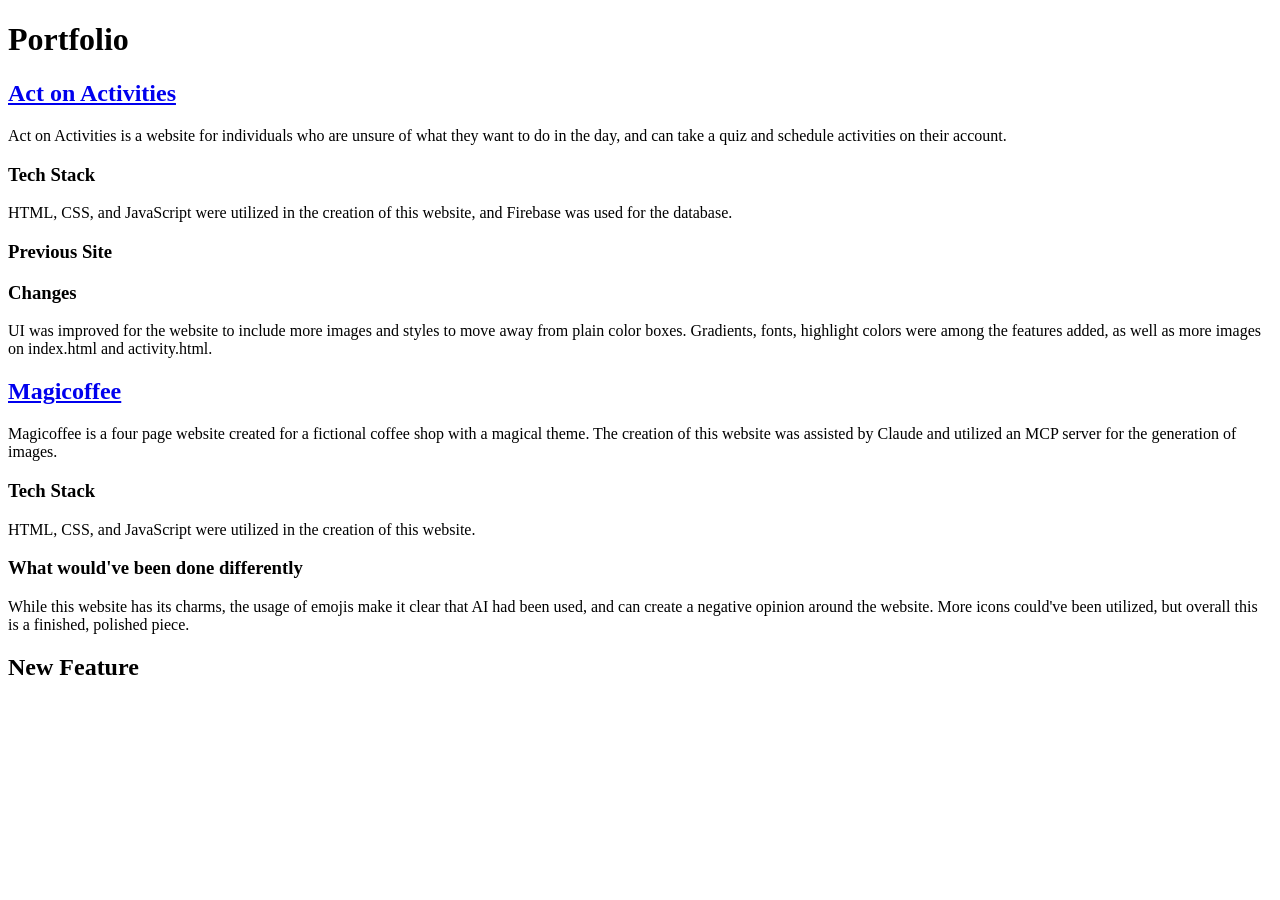
==== portfolio.html @ 449bdbff "first commit" ====
<!DOCTYPE html>
<html lang="en">

<head>
    <meta charset="UTF-8">
    <meta name="viewport" content="width=device-width, initial-scale=1.0">
    <title>Jenna Blubaugh Portfolio</title>
</head>

<body>

    <h1>Portfolio</h1>

    <a href="https://actonactivities.netlify.app/">
        <h2>Act on Activities</h2>
    </a>

    <p>Act on Activities is a website for individuals who are unsure of what they
        want to do in the day, and can take a quiz and schedule activities on their account.
    </p>

    <h3>Tech Stack</h3>
    <p>HTML, CSS, and JavaScript were utilized in the creation of this website, and Firebase was used for the database.
    </p>

    <h3>Previous Site</h3>

    <!--VIDEO-->

    <h3>Changes</h3>

    <p>UI was improved for the website to include more images and styles to move away from plain color boxes. Gradients,
        fonts, highlight colors were among the features added, as well as more images on index.html and activity.html.
    </p>


    <h2>
        <a href="https://magicoffeestaticsite.netlify.app/">Magicoffee</a>
    </h2>
    <p>Magicoffee is a four page website created for a fictional coffee shop with a magical theme. The creation of this
        website was assisted by Claude and utilized an MCP server for the generation of images.</p>

    <h3>Tech Stack</h3>
    <p>HTML, CSS, and JavaScript were utilized in the creation of this website.</p>

    <h3>What would've been done differently</h3>

    <p>While this website has its charms, the usage of emojis make it clear that AI had been used, and can create a
        negative opinion around the website. More icons could've been utilized, but overall this is a finished, polished
        piece. </p>




    <h2>New Feature</h2>
</body>

</html>
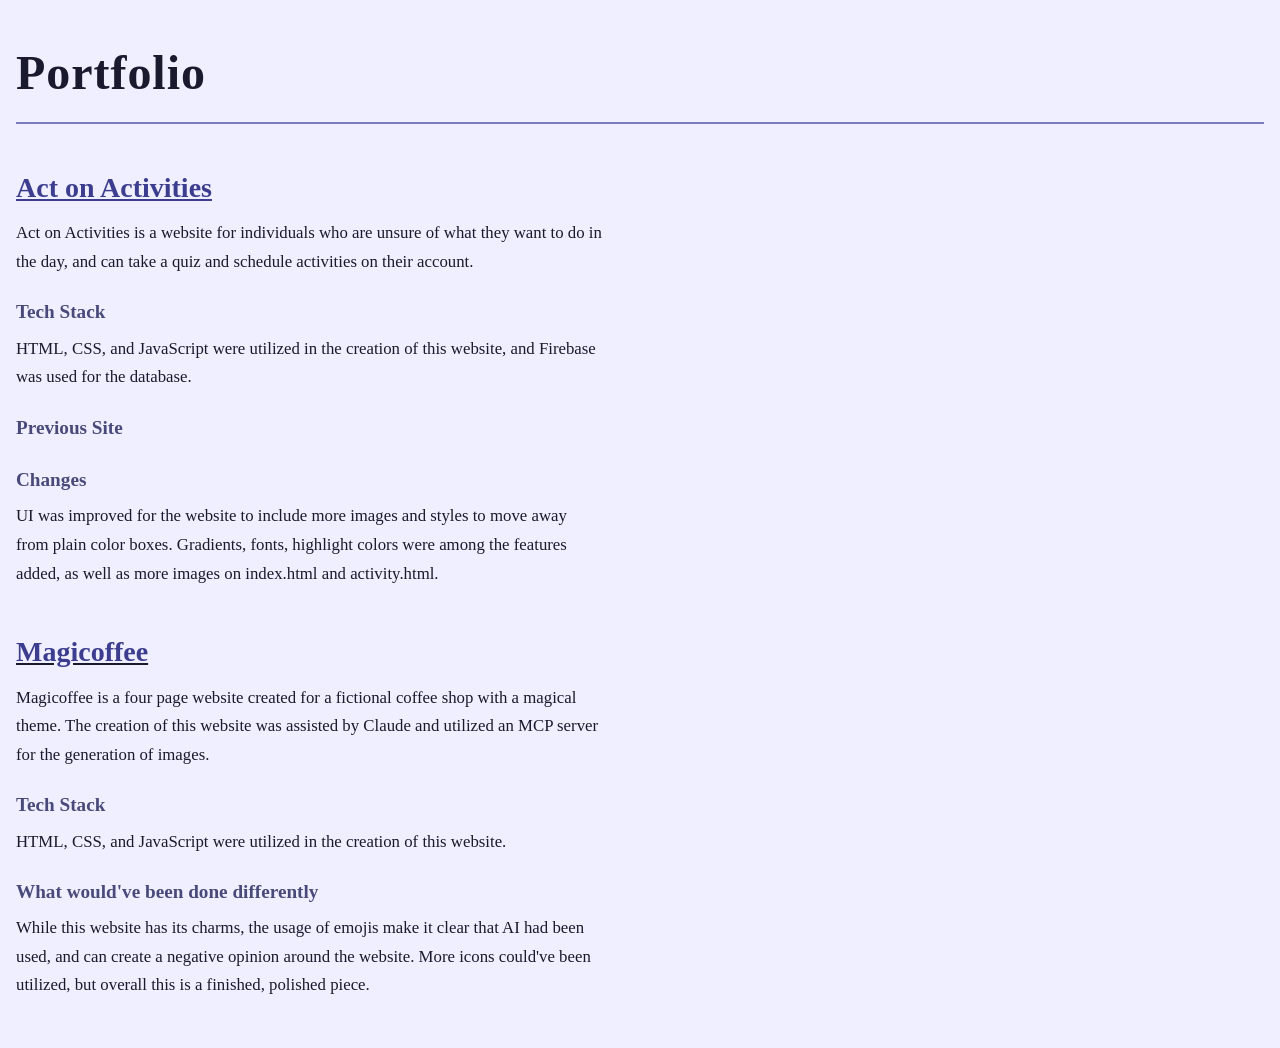
==== commit 4716be40: "Basic styling" ====
--- a/portfolio.html
+++ b/portfolio.html
@@ -5,6 +5,7 @@
     <meta charset="UTF-8">
     <meta name="viewport" content="width=device-width, initial-scale=1.0">
     <title>Jenna Blubaugh Portfolio</title>
+    <link rel="stylesheet" href="css/styles.css">
 </head>
 
 <body>
@@ -50,9 +51,6 @@
         piece. </p>
 
 
-
-
-    <h2>New Feature</h2>
 </body>
 
 </html>
--- a/css/styles.css
+++ b/css/styles.css
@@ -0,0 +1,96 @@
+*,
+*::before,
+*::after {
+    box-sizing: border-box;
+    margin: 0;
+    padding: 0;
+}
+
+body {
+    background-color: rgb(239, 239, 255);
+    font-family: Georgia, 'Times New Roman', Times, serif;
+    color: #1a1a2e;
+    line-height: 1.7;
+    padding: 2rem 1rem;
+}
+
+h1 {
+    font-size: clamp(2rem, 5vw, 3rem);
+    font-weight: bold;
+    margin-bottom: 2.5rem;
+    letter-spacing: 0.02em;
+    border-bottom: 2px solid #7b7bbd;
+    padding-bottom: 0.5rem;
+}
+
+h2 {
+    font-size: clamp(1.25rem, 3vw, 1.75rem);
+    margin-top: 2.5rem;
+    margin-bottom: 0.5rem;
+    text-decoration: underline;
+}
+
+h2 a {
+    color: #3d3d8f;
+    text-decoration: none;
+}
+
+h2 a:hover {
+    text-decoration: underline;
+    color: #5555b5;
+}
+
+a>h2 {
+    color: #3d3d8f;
+}
+
+a>h2:hover {
+    color: #5555b5;
+    text-decoration: underline;
+}
+
+a {
+    color: #3d3d8f;
+    text-decoration: none;
+}
+
+a:hover {
+    text-decoration: underline;
+}
+
+h3 {
+    font-size: clamp(1rem, 2.5vw, 1.2rem);
+    margin-top: 1.25rem;
+    margin-bottom: 0.35rem;
+    color: #4a4a7a;
+}
+
+p {
+    max-width: 70ch;
+    margin-bottom: 1rem;
+    font-size: clamp(0.95rem, 2vw, 1.05rem);
+}
+
+.project {
+    margin-bottom: 3rem;
+}
+
+main,
+.content {
+    max-width: 800px;
+    margin: 0 auto;
+}
+
+@media (max-width: 600px) {
+    body {
+        padding: 1.25rem 0.75rem;
+    }
+
+    h1 {
+        margin-bottom: 1.5rem;
+    }
+
+    h2 {
+        margin-top: 2rem;
+    }
+}
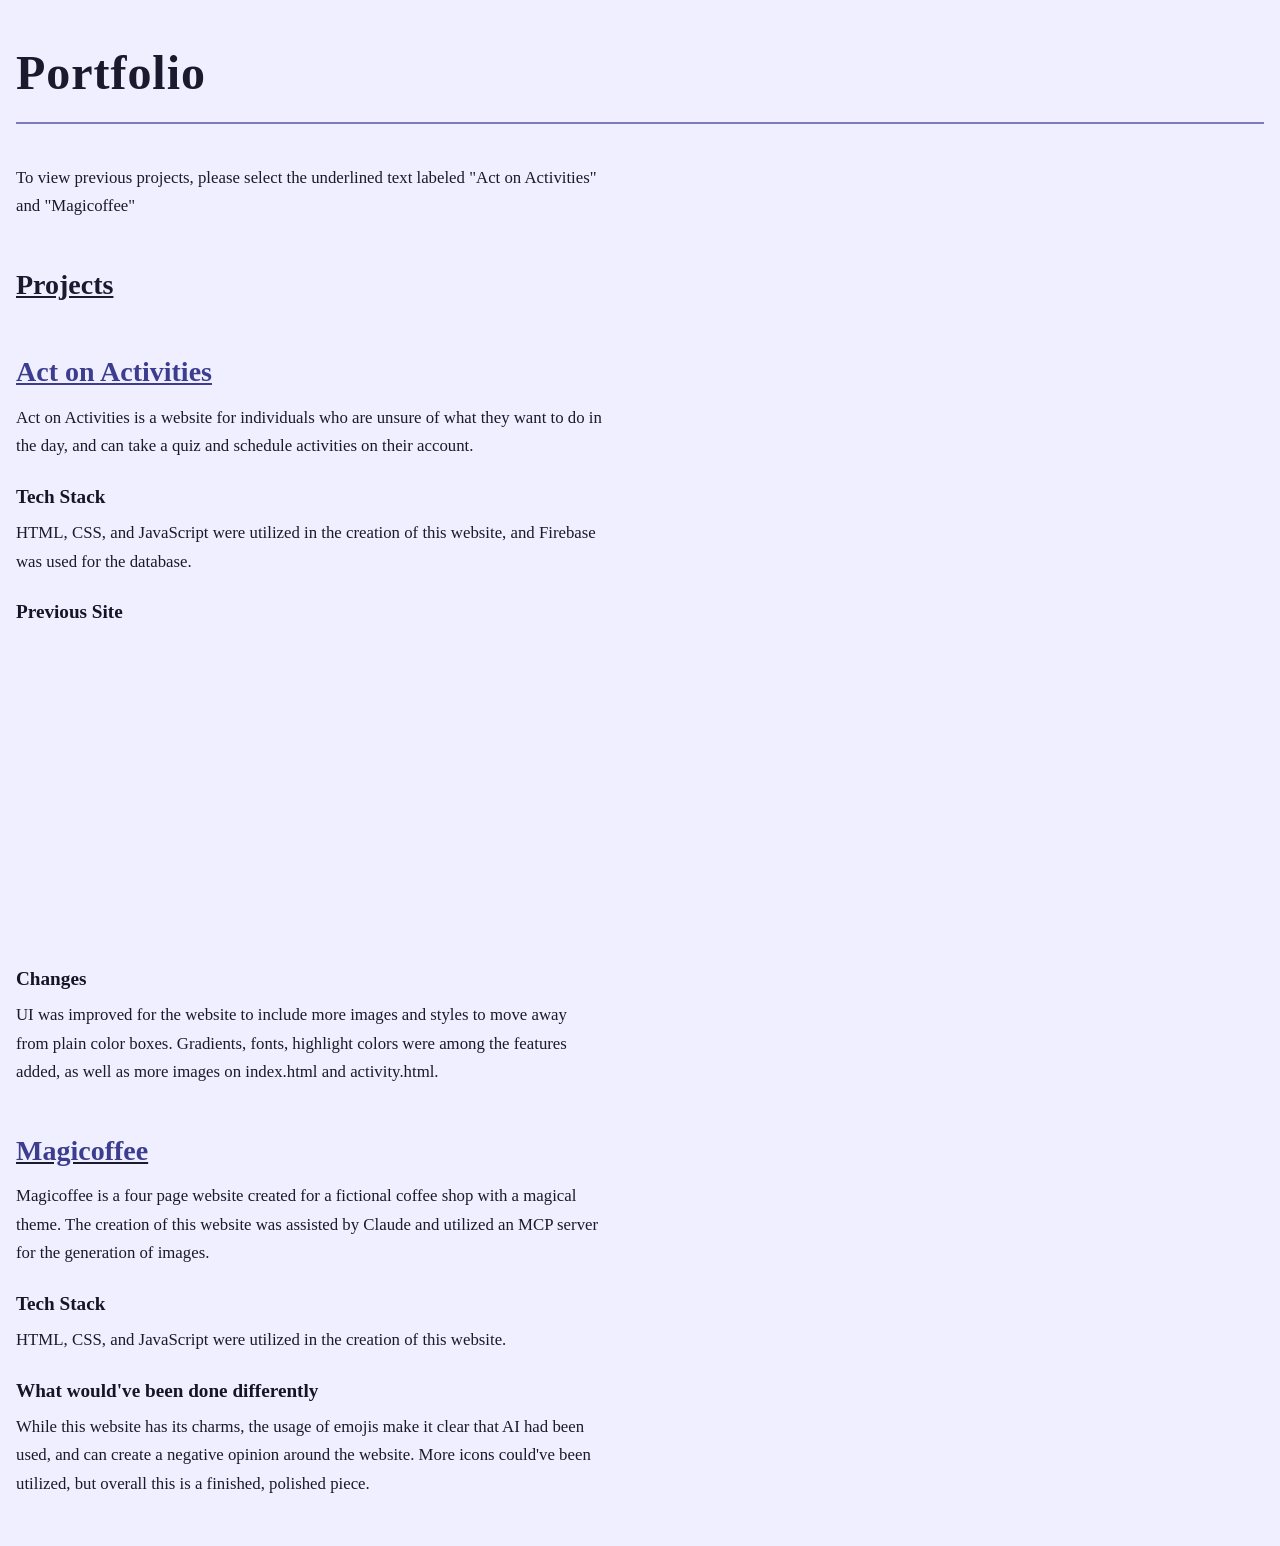
==== commit 974702b2: "Add sped up video of previous website appearance, as the website has been updated since then.  Added" ====
--- a/portfolio.html
+++ b/portfolio.html
@@ -11,6 +11,11 @@
 <body>
 
     <h1>Portfolio</h1>
+
+    <p>To view previous projects, please select the underlined text labeled "Act on Activities" and "Magicoffee"</p>
+
+
+    <h2>Projects</h2>
 
     <a href="https://actonactivities.netlify.app/">
         <h2>Act on Activities</h2>
@@ -26,7 +31,9 @@
 
     <h3>Previous Site</h3>
 
-    <!--VIDEO-->
+    <video width="400" height="300" autoplay muted>
+        <source src="videos/AoASnippet.MP4" type="video/mp4">
+    </video>
 
     <h3>Changes</h3>
 
--- a/css/styles.css
+++ b/css/styles.css
@@ -62,7 +62,7 @@
     font-size: clamp(1rem, 2.5vw, 1.2rem);
     margin-top: 1.25rem;
     margin-bottom: 0.35rem;
-    color: #4a4a7a;
+    color: #151523;
 }
 
 p {
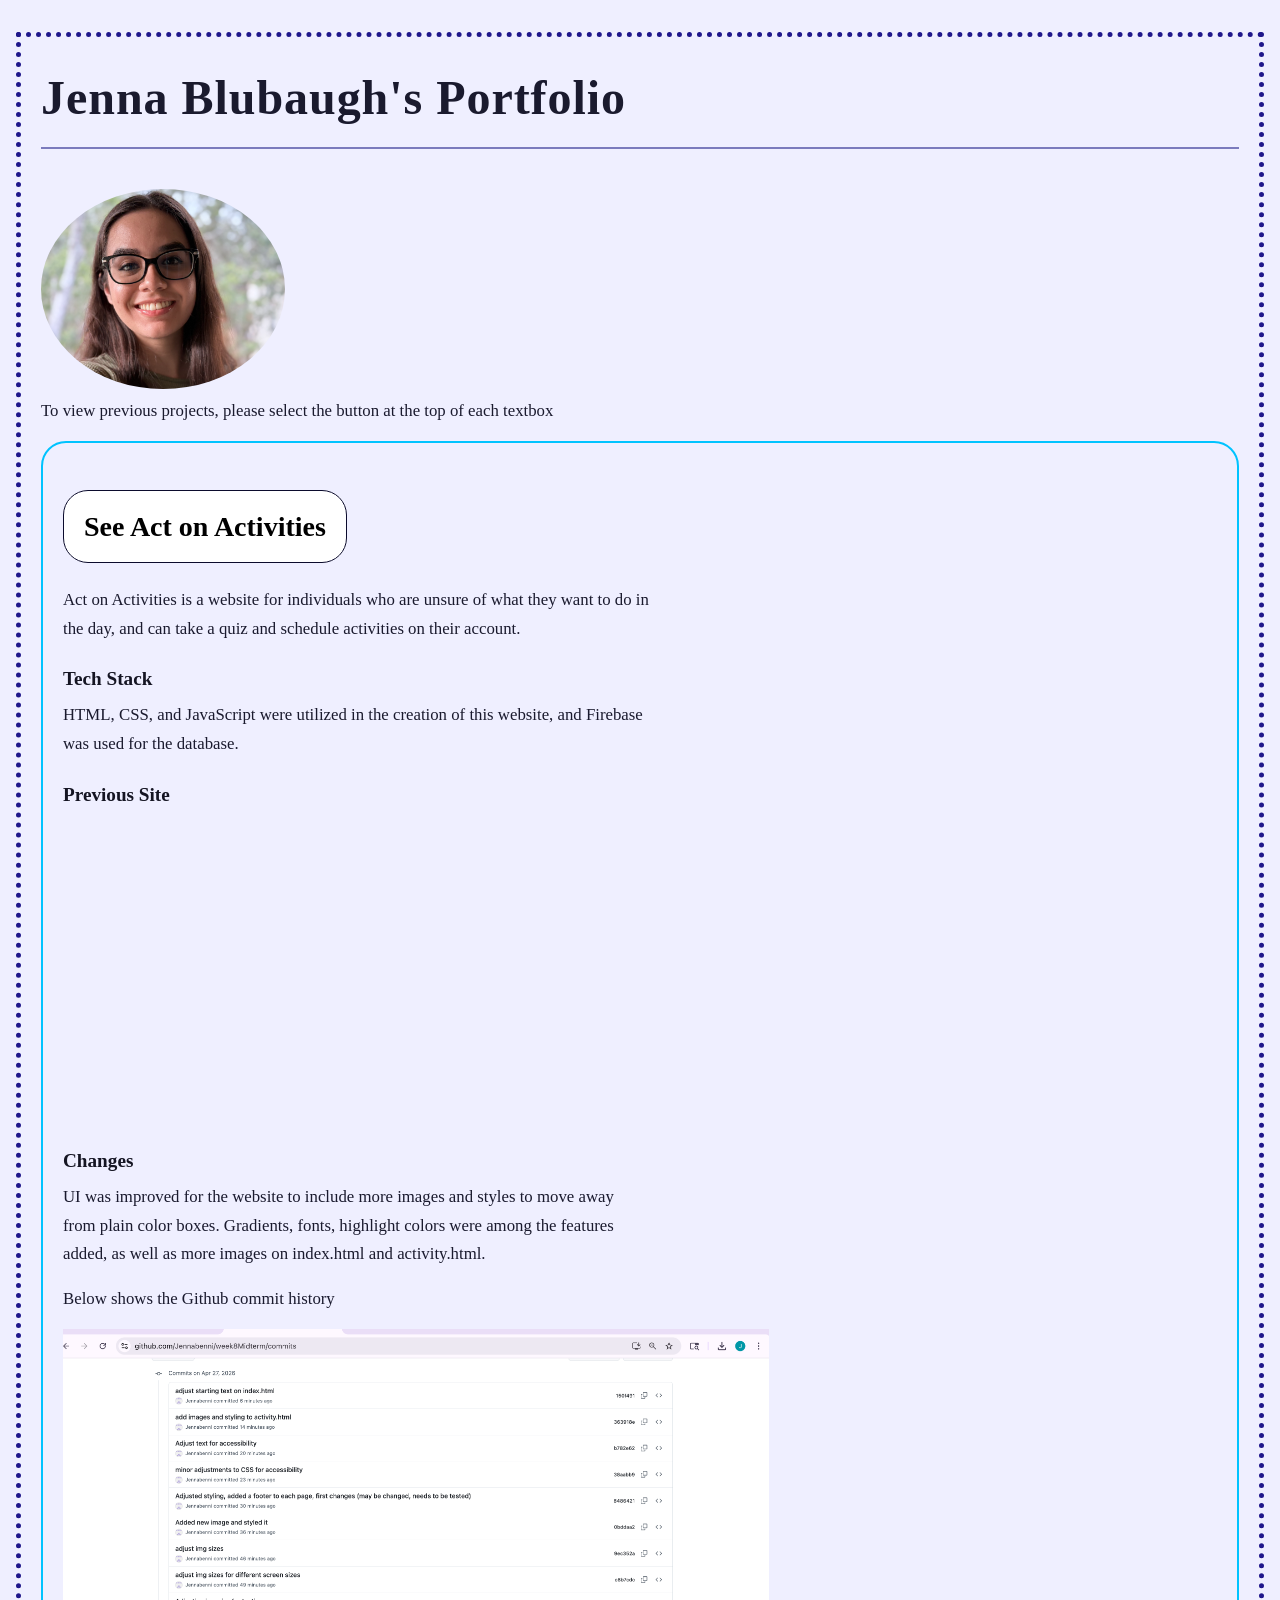
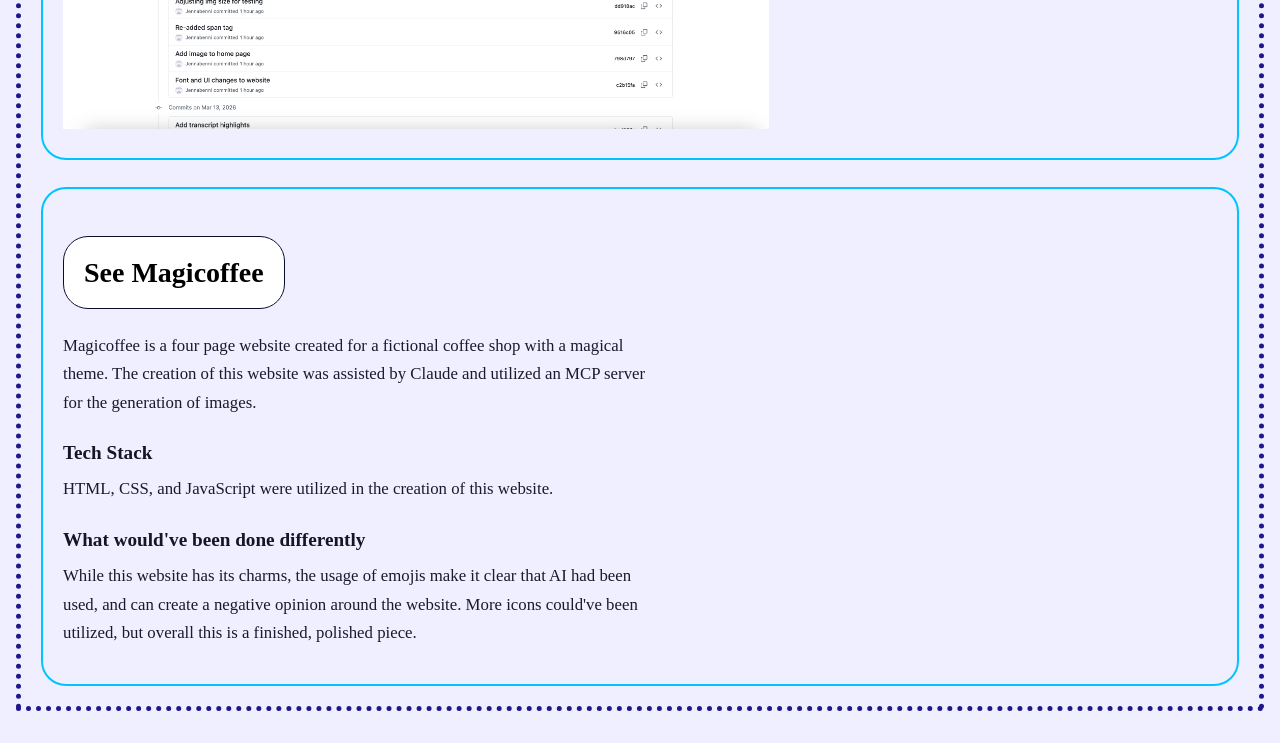
==== commit 1996e9a1: "Added headshot, screenshot of github history for updated project, and edited CSS on portfolio" ====
--- a/portfolio.html
+++ b/portfolio.html
@@ -9,55 +9,71 @@
 </head>
 
 <body>
+    <div class="bigBox">
 
-    <h1>Portfolio</h1>
+        <h1>Jenna Blubaugh's Portfolio</h1>
 
-    <p>To view previous projects, please select the underlined text labeled "Act on Activities" and "Magicoffee"</p>
+        <img src="img/headshot.png" alt="headshot of Jenna" class="headshot">
 
+        <p>To view previous projects, please select the button at the top of each textbox</p>
 
-    <h2>Projects</h2>
+        <div class="itemCards">
+            <h2>
+                <a href="https://actonactivities.netlify.app/">
+                    See Act on Activities
+                </a>
+            </h2>
+            <br>
+            <p>Act on Activities is a website for individuals who are unsure of what they
+                want to do in the day, and can take a quiz and schedule activities on their account.
+            </p>
 
-    <a href="https://actonactivities.netlify.app/">
-        <h2>Act on Activities</h2>
-    </a>
+            <h3>Tech Stack</h3>
+            <p>HTML, CSS, and JavaScript were utilized in the creation of this website, and Firebase was used for the
+                database.
+            </p>
 
-    <p>Act on Activities is a website for individuals who are unsure of what they
-        want to do in the day, and can take a quiz and schedule activities on their account.
-    </p>
+            <h3>Previous Site</h3>
 
-    <h3>Tech Stack</h3>
-    <p>HTML, CSS, and JavaScript were utilized in the creation of this website, and Firebase was used for the database.
-    </p>
+            <video width="400" height="300" autoplay muted>
+                <source src="videos/AoASnippet.MP4" type="video/mp4">
+            </video>
 
-    <h3>Previous Site</h3>
+            <h3>Changes</h3>
 
-    <video width="400" height="300" autoplay muted>
-        <source src="videos/AoASnippet.MP4" type="video/mp4">
-    </video>
+            <p>UI was improved for the website to include more images and styles to move away from plain color boxes.
+                Gradients,
+                fonts, highlight colors were among the features added, as well as more images on index.html and
+                activity.html.
+            </p>
 
-    <h3>Changes</h3>
+            <p>Below shows the Github commit history</p>
+            <img src="img/gitHistory.png" alt="image of GitHub commit history">
 
-    <p>UI was improved for the website to include more images and styles to move away from plain color boxes. Gradients,
-        fonts, highlight colors were among the features added, as well as more images on index.html and activity.html.
-    </p>
+        </div>
+        <br>
+        <div class="itemCards">
+            <h2>
+                <a href="https://magicoffeestaticsite.netlify.app/">See Magicoffee</a>
+            </h2>
+            <br>
+            <p>Magicoffee is a four page website created for a fictional coffee shop with a magical theme. The creation
+                of
+                this
+                website was assisted by Claude and utilized an MCP server for the generation of images.</p>
 
+            <h3>Tech Stack</h3>
+            <p>HTML, CSS, and JavaScript were utilized in the creation of this website.</p>
 
-    <h2>
-        <a href="https://magicoffeestaticsite.netlify.app/">Magicoffee</a>
-    </h2>
-    <p>Magicoffee is a four page website created for a fictional coffee shop with a magical theme. The creation of this
-        website was assisted by Claude and utilized an MCP server for the generation of images.</p>
+            <h3>What would've been done differently</h3>
 
-    <h3>Tech Stack</h3>
-    <p>HTML, CSS, and JavaScript were utilized in the creation of this website.</p>
-
-    <h3>What would've been done differently</h3>
-
-    <p>While this website has its charms, the usage of emojis make it clear that AI had been used, and can create a
-        negative opinion around the website. More icons could've been utilized, but overall this is a finished, polished
-        piece. </p>
-
-
+            <p>While this website has its charms, the usage of emojis make it clear that AI had been used, and can
+                create a
+                negative opinion around the website. More icons could've been utilized, but overall this is a finished,
+                polished
+                piece. </p>
+        </div>
+    </div>
 </body>
 
 </html>
--- a/css/styles.css
+++ b/css/styles.css
@@ -4,6 +4,37 @@
     box-sizing: border-box;
     margin: 0;
     padding: 0;
+
+}
+
+.bigBox {
+    border: solid 5px rgb(31, 23, 139);
+    /*
+    border-right: solid 10px rgb(52, 37, 255);
+
+
+    border-top: none;
+    border-left: none;
+    border-bottom: none;*/
+    border-style: dotted;
+    padding: 20px;
+}
+
+.itemCards {
+    border: solid 2px rgb(0, 195, 255);
+    padding: 20px;
+    border-radius: 25px;
+
+}
+
+img {
+    height: 400px;
+    width: auto;
+}
+
+.headshot {
+    border-radius: 50%;
+    height: 200px;
 }
 
 body {
@@ -12,6 +43,7 @@
     color: #1a1a2e;
     line-height: 1.7;
     padding: 2rem 1rem;
+
 }
 
 h1 {
@@ -27,36 +59,28 @@
     font-size: clamp(1.25rem, 3vw, 1.75rem);
     margin-top: 2.5rem;
     margin-bottom: 0.5rem;
-    text-decoration: underline;
+
 }
 
 h2 a {
-    color: #3d3d8f;
+    color: #000000;
     text-decoration: none;
+    background-color: white;
+    border: solid 1px rgb(11, 11, 45);
+    border-radius: 25px;
+    padding: 20px;
+
+
 }
 
 h2 a:hover {
-    text-decoration: underline;
-    color: #5555b5;
+    text-decoration: none;
+    color: #ffffff;
+    background-color: rgb(47, 19, 71);
+
 }
 
-a>h2 {
-    color: #3d3d8f;
-}
 
-a>h2:hover {
-    color: #5555b5;
-    text-decoration: underline;
-}
-
-a {
-    color: #3d3d8f;
-    text-decoration: none;
-}
-
-a:hover {
-    text-decoration: underline;
-}
 
 h3 {
     font-size: clamp(1rem, 2.5vw, 1.2rem);
